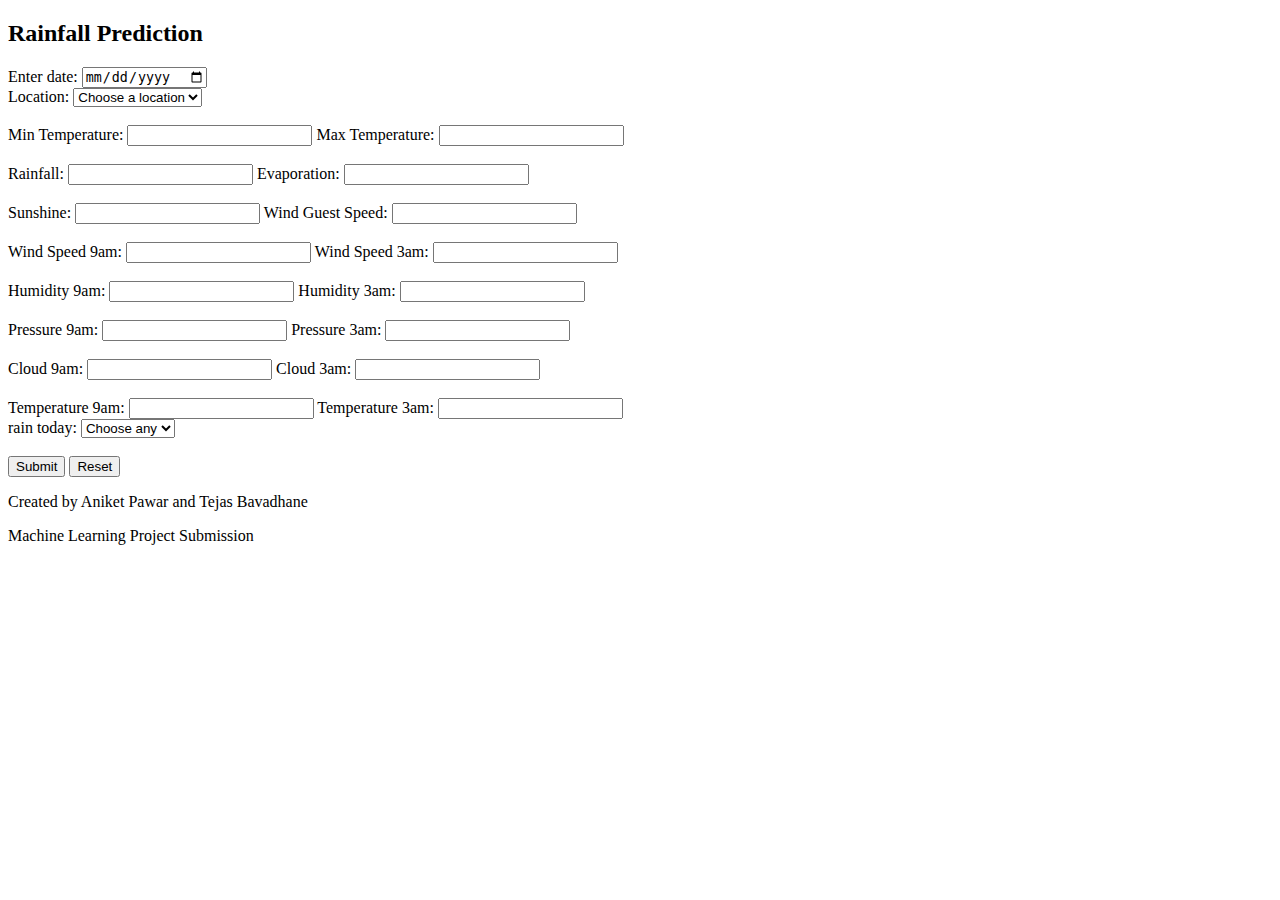
==== index.html @ 168ba6da "upload files" ====
<!DOCTYPE html>
<html lang="en">
  <head>
    <meta charset="utf-8" />
    <meta http="X-UA-Compatible" content="IE=edge" />
    <meta name="viewport" content="width=device-width, initial-scale=1.0" />
    <link
      rel="stylesheet"
      href="{{url_for('static',filename='css/style.css')}}"
    />
    <title>Rainfall Prediction</title>
  </head>
  <body>
    <h2>Rainfall Prediction</h2>
    <form action="/submit" method="post">
      <label for="lname">Enter date:</label>
      <input type="date" name="date" class="date" /><br />
      
      <label>Location:</label>
      <select id="selectNumber" , name="location">
        <option>Choose a location</option>
      </select><br>


      <br /><label for="mintemp">Min Temperature:</label>
      <input type="float" id="mintemp" name="mintemp" />

      <label for="maxtemp">Max Temperature:</label>
      <input type="float" id="maxtemp" name="maxtemp" /><br /><br />

      <label for="Rainfall">Rainfall:</label>
      <input type="float" id="Rainfall" name="Rainfall" />

      <label for="Evaporation">Evaporation:</label>
      <input type="float" id="Evaporation" name="Evaporation" /><br /><br />

      <label for="Sunshine">Sunshine:</label>
      <input type="float" id="Sunshine" name="Sunshine" />

      <label for="WindGuestSpeed">Wind Guest Speed:</label>
      <input
        type="float"
        id="WindGuestSpeed"
        name="WindGuestSpeed"
      /><br /><br />

      <label for="WindSpeed9am">Wind Speed 9am:</label>
      <input type="float" id="WindSpeed9am" name="WindSpeed9am" />

      <label for="WindSpeed3am">Wind Speed 3am:</label>
      <input type="float" id="WindSpeed3am" name="WindSpeed3am" /><br /><br />

      <label for="Humidity9am">Humidity 9am:</label>
      <input type="float" id="Humidity9am" name="Humidity9am" />

      <label for="Humidity3am">Humidity 3am:</label>
      <input type="float" id="Humidity3am" name="Humidity3am" /><br /><br />

      <label for="Pressure9am">Pressure 9am:</label>
      <input type="float" id="Pressure9am" name="Pressure9am" />

      <label for="Pressure3am">Pressure 3am:</label>
      <input type="float" id="Pressure3am" name="Pressure3am" /><br /><br />

      <label for="Cloud9am">Cloud 9am:</label>
      <input type="float" id="Cloud9am" name="Cloud9am" />

      <label for="Cloud3am">Cloud 3am:</label>
      <input type="float" id="Cloud3am" name="Cloud3am" /><br /><br />

      <label for="Temperature9am">Temperature 9am:</label>
      <input type="float" id="Temperature9am" name="Temperature9am" />

      <label for="Temperature3am">Temperature 3am:</label>
      <input type="float" id="Temperature3am" name="Temperature3am" /><br />

      <label for="raintoday">rain today:</label>
      <select id="yesno" , name="raintoday">
        <option>Choose any</option>
      </select>
      <br /><br />

      <input class="submit" type="submit" value="Submit" />
      <input class="submit" type="RESET" value="Reset" />
    </form>
    <footer class="footer">
      <p>Created by Aniket Pawar and Tejas Bavadhane</p>
      <p>Machine Learning Project Submission</p>
  </body>
  <script>
    var myArray = new Array(
      "Albury",
      "BadgerysCreek",
      "Cobar",
      "CoffsHarbour",
      "Moree",
      "Newcastle",
      "NorahHead",
      "NorfolkIsland",
      "Penrith",
      "Richmond",
      "Sydney",
      "SydneyAirport",
      "WaggaWagga",
      "Williamtown",
      "Wollongong",
      "Canberra",
      "Tuggeranong",
      "MountGinini",
      "Ballarat",
      "Bendigo",
      "Sale",
      "MelbourneAirport",
      "Melbourne",
      "Mildura",
      "Nhil",
      "Portland",
      "Watsonia",
      "Dartmoor",
      "Brisbane",
      "Cairns",
      "GoldCoast",
      "Townsville",
      "Adelaide",
      "MountGambier",
      "Nuriootpa",
      "Woomera",
      "Albany",
      "Witchcliffe",
      "PearceRAAF",
      "PerthAirport",
      "Perth",
      "SalmonGums",
      "Walpole",
      "Hobart",
      "Launceston",
      "AliceSprings",
      "Darwin",
      "Katherine",
      "Uluru"
    );

    // Get dropdown element from DOM
    var dropdown = document.getElementById("selectNumber");

    // Loop through the array
    for (var i = 0; i < myArray.length; ++i) {
      // Append the element to the end of Array list
      dropdown[dropdown.length] = new Option(myArray[i], myArray[i]);
    }

    var myArray1 = new Array("Yes", "No");
    var dropdown = document.getElementById("yesno");

    // Loop through the array
    for (var i = 0; i < myArray1.length; ++i) {
      // Append the element to the end of Array list
      dropdown[dropdown.length] = new Option(myArray1[i], myArray1[i]);
    }

    var n1 = document.getElementById("mintemp");
    var n2 = document.getElementById("maxtemp");

    document.getElementById("mySubmit").addEventListener("click", function () {
      res.value = new array(parseInt(n1.value), parseInt(n2.value));
    });
  </script>
</html>
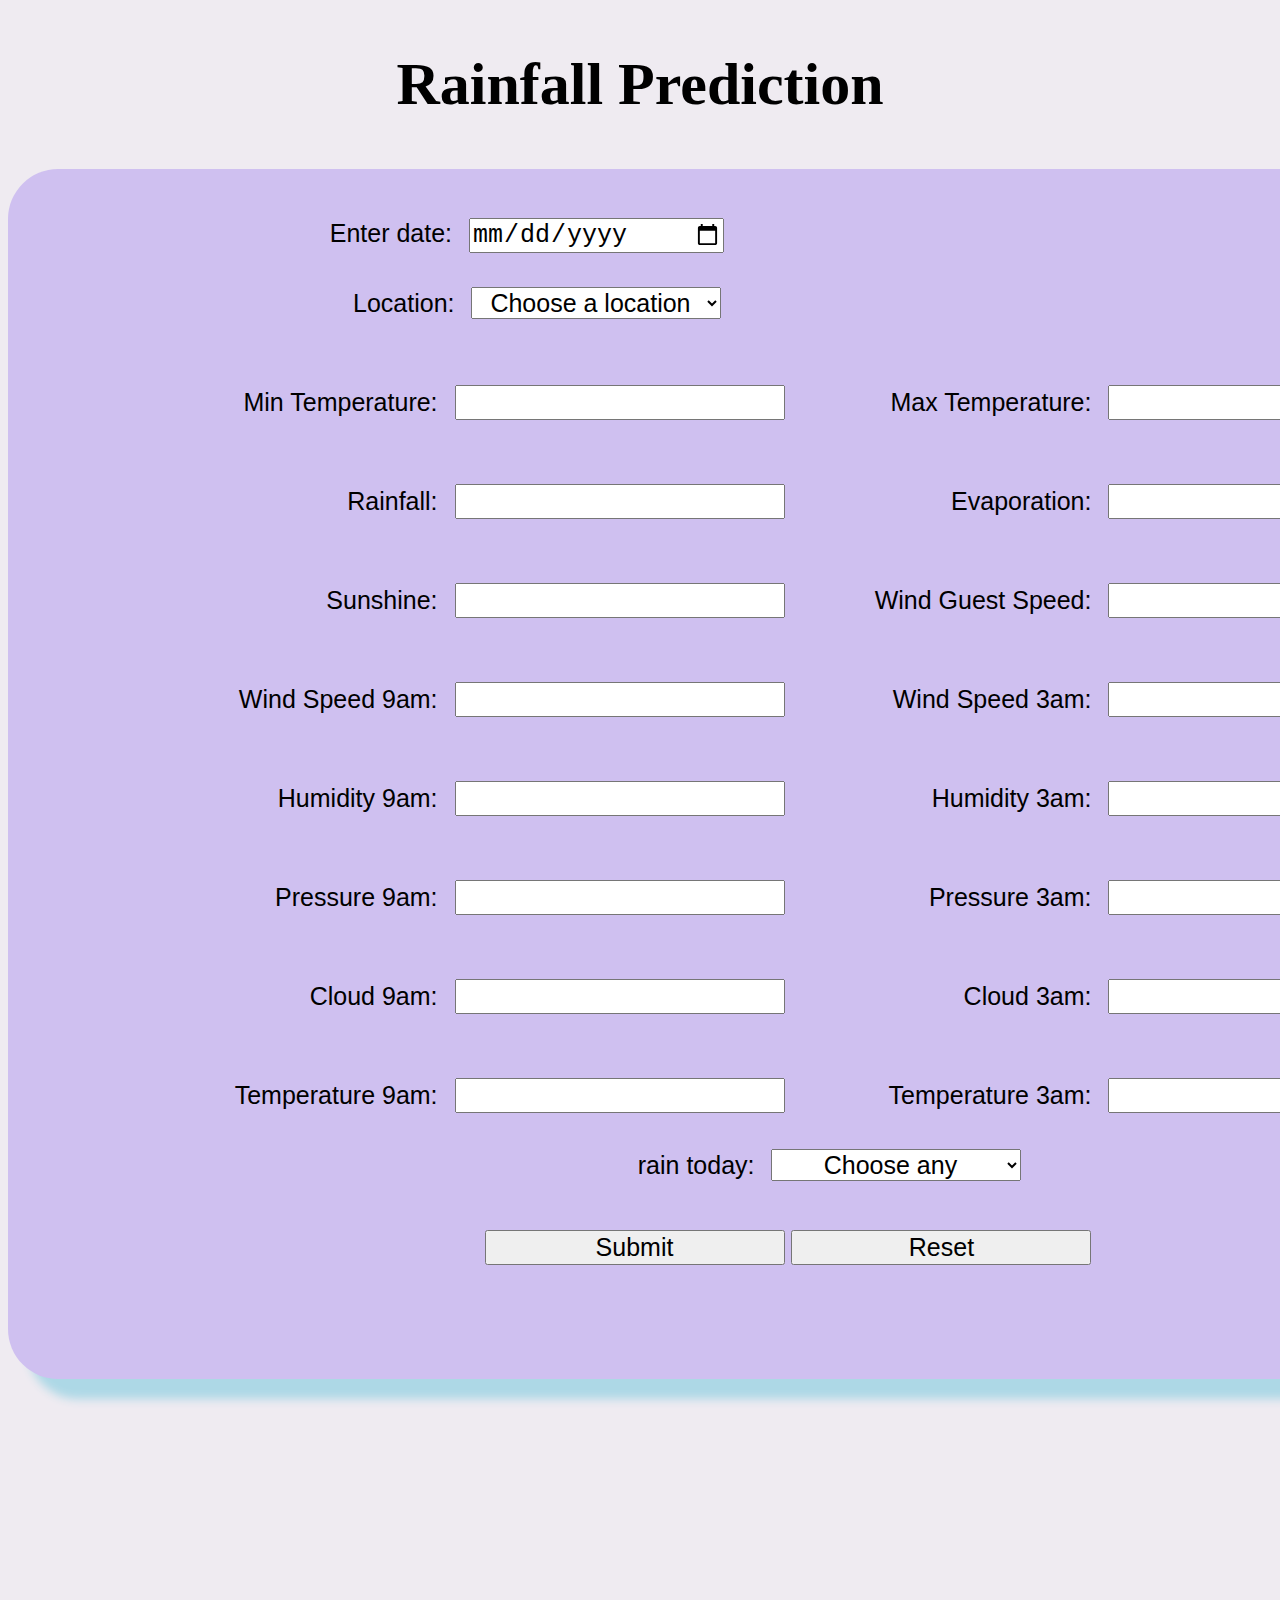
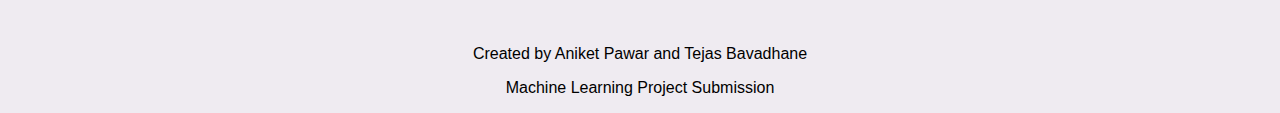
==== commit 144647a6: "Update index.html" ====
--- a/index.html
+++ b/index.html
@@ -6,7 +6,7 @@
     <meta name="viewport" content="width=device-width, initial-scale=1.0" />
     <link
       rel="stylesheet"
-      href="{{url_for('static',filename='css/style.css')}}"
+      href="style.css"
     />
     <title>Rainfall Prediction</title>
   </head>
--- a/style.css
+++ b/style.css
@@ -0,0 +1,68 @@
+body {
+  background-color: rgb(239, 235, 241);
+  font-family: "Helvetica";
+  text-align: center;
+}
+
+h2 {
+  font-family: Candara;
+  font-size: 60px;
+  text-align: center;
+}
+
+form {
+  background-color: rgb(207, 192, 240);
+  font-family: Verdana, Tahoma, sans-serif;
+  padding: 30px;
+  margin-bottom: 250px;
+  width: 1500px;
+  height: 1150px;
+  display: inline-block;
+  text-align: center;
+  font-size: 25px;
+  box-shadow: 20px 20px 10px lightblue;
+  border-radius: 50px
+}
+
+label {
+  display: inline-block;
+  width: 300px;
+  height: 50px;
+  text-align: right;
+  margin-top: 20px;
+  margin-right: 10px;
+  font-size: 25px;
+}
+
+input {
+  font-size: 25px
+}
+
+select {
+  display: inline-block;
+  width: 250px;
+  text-align: center;
+  font-size: 25px;
+  margin-right: 100px;
+}
+
+#selectNumber {
+  margin-right: auto;
+  margin-right: 700px;
+}
+
+.date {
+  font-size: 25px;
+  width: 250px;
+  margin-right: 700px;
+}
+
+.submit {
+  font-size: 25px;
+  width: 300px;
+  margin-bottom: 50px;
+}
+
+.footer {
+  text-align: center;
+}